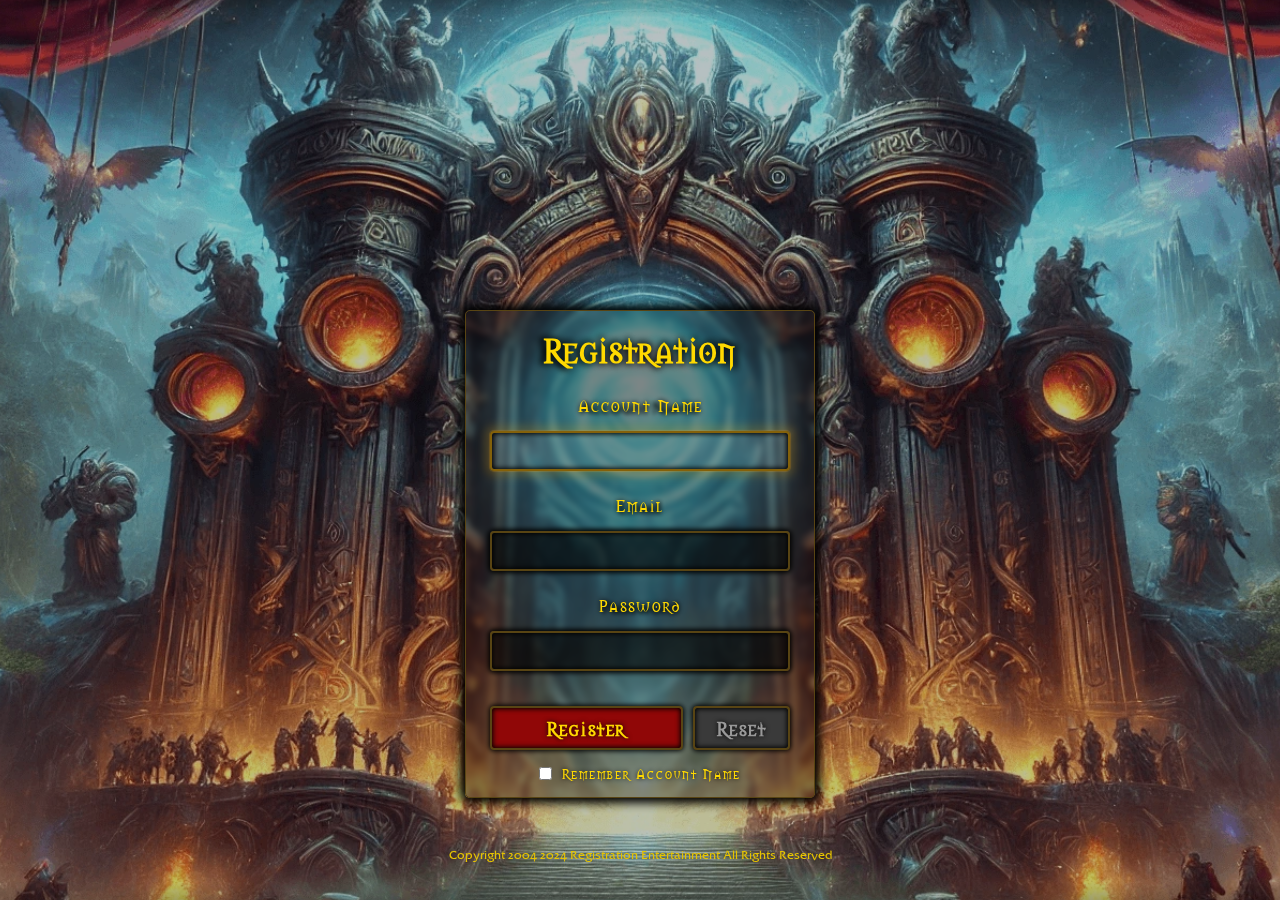
==== index.html @ 41453b87 "bug: index.html typo" ====
<!DOCTYPE html>
<html lang="en">
  <head>
    <meta charset="UTF-8" />
    <meta name="viewport" content="width=device-width, initial-scale=1.0" />
    <link rel="stylesheet" href="styles.css" />
    <title>CSS Fundamentals</title>
  </head>
  <body>
    <div class="form-container">
      <div class="shadow-group-h1">
        <h1>Registration</h1>
        <span>Registration</span>
      </div>

      <form id="registration-form" action="">
        <div class="shadow-group">
          <label for="name">Account Name</label>
          <span>Account Name</span>
        </div>
        <input
          class="input"
          type="text"
          id="name"
          name="name"
          autofocus
          required
        />

        <div class="shadow-group">
          <label for="email">Email</label>
          <span>Email</span>
        </div>
        <input class="input" type="email" id="email" name="email" required />

        <div class="shadow-group">
          <label for="passowrd">Password</label>
          <span>Password</span>
        </div>
        <input
          class="input"
          type="password"
          id="password"
          name="password"
          required
        />

        <div class="submit-div">
          <button class="submit" type="submit">Register</button>
          <button class="reset" type="reset">Reset</button>
        </div>

        <!--optional-->
        <label class="remember-label" for="remember">
          <input type="checkbox" id="remember" name="remember" />
          Remember Account Name
        </label>
      </form>
    </div>
    <footer>
      <p>Copyright 2004 2024 Registration Entertainment All Rights Reserved </p>
    </footer>
    <div class="background"></div>
  </body>
</html>
---- styles.css ----
/* Decorative */
@font-face {
  font-family: 'Morpheus';
  src: url('./fonts/MORPHEUS.TTF') format('truetype');
}

/* Chat */
@font-face {
  font-family: 'Arial Narrow';
  src: url('./fonts/MORPHEUS.TTF') format('truetype');
}

/* Everything else */
@font-face {
  font-family: 'Friz';
  src: url('./fonts/friz-quadrata-regular.ttf') format('truetype');
  font-style: normal;
  font-weight: normal;
}
@font-face {
  font-family: 'Friz';
  src: url('./fonts/friz-quadrata-bold-italic.ttf') format('truetype');
  font-style: italic;
  font-weight: bold;
}

:root {
  --yellow: rgb(255, 217, 0);
  --red: rgb(144, 7, 7);
  --red-hover: rgb(206, 10, 10);
  --grey: rgb(58, 58, 58);
  --grey-hover: rgb(84, 84, 84);
  --border: rgb(88, 68, 19);
  --border-hover: rgb(132, 97, 10);
  --border-radius: 4px;
}

* {
  box-sizing: border-box;
  margin: 0;
  padding: 0;
}

body {
  display: flex;
  flex-direction: column;
  font-family: 'Friz', 'Times New Roman', serif;
  padding: 10px;
  height: 100vh;
  background-color: black;
  margin: 0;
}

.background {
  position: fixed;
  width: 1920px;
  height: 1080px;
  left: 50%;
  top: 50%;
  transform: translate(-50%, -50%);
  background-repeat: no-repeat;
  background-size: cover;
  background-position: center 30%;
  background-image: url('./images/wowlogin.webp');
  filter: brightness(0.76);
  z-index: -1;
}

.background::after {
  content: '';
  position: absolute;
  top: 0;
  left: 0;
  right: 0;
  bottom: 0;
  background: linear-gradient(
    0deg,
    rgba(0, 0, 0, 1) 0%,
    rgba(0, 0, 0, 0) 10%,
    rgba(0, 0, 0, 0) 90%,
    rgba(0, 0, 0, 1) 100%
  );
}

.form-container {
  display: inline-block;
  width: 350px;
  margin: auto;
  margin-top: 300px;
  padding: 16px 10px;
  border-radius: 5px;
  border: 1px solid var(--border);
  box-shadow: 0 0 10px 5px black;
  background-color: rgba(0, 0, 0, 0.3);
  text-align: center;
  backdrop-filter: blur(3px);
}

h1 {
  position: relative;
  display: inline-block;
  font-weight: bold;
  font-size: 2rem;
  font-family: 'Morpheus', 'Courier New', Courier, monospace;
  text-align: center;
  letter-spacing: 2px;
  text-shadow: 0 0 10px black;
  color: var(--yellow);
  margin-bottom: 25px;
  z-index: 5;
}

form {
  display: flex;
  flex-direction: column;
  max-width: 300px;
  text-align: center;
  margin: auto;
  gap: 15px;
}

.shadow-group-h1,
.shadow-group {
  display: inline-block;
  position: relative;
}

label {
  position: relative;
  color: var(--yellow);
  text-shadow: 0px 0px 5px black;
  font-weight: 400;
  font-family: 'Morpheus', 'Courier New', Courier, monospace;
  letter-spacing: 2px;
  line-height: 1rem;
  z-index: 2;
}

.shadow-group-h1 span {
  position: absolute;
  left: 50%;
  top: 50%;
  transform: translate(-50%, -80%);
  color: rgb(0, 0, 0);
  font-size: 2.1rem;
  filter: blur(3px);
  z-index: 1;
  user-select: none;
  font-weight: bold;
  font-family: 'Morpheus', 'Courier New', Courier, monospace;
  letter-spacing: 2px;
}

.shadow-group span {
  position: absolute;
  left: 50%;
  top: 50%;
  transform: translate(-50%, -40%);
  color: rgb(0, 0, 0);
  font-size: 107%;
  filter: blur(2px);
  z-index: 1;
  user-select: none;
}

.input {
  padding: 10px;
  margin: 0px 0px 10px 0px;
  width: 100%;
  border: 2px solid var(--border);
  border-radius: var(--border-radius);
  box-shadow: 0px 0px 5px 2px black, inset 0px 0px 5px 1px black;
  background-color: rgba(0, 0, 0, 0.6);
  font-size: 0.9rem;
  color: white;
  cursor: pointer;
  transition: all 0.2s ease-in-out;
  outline: none;
}

.input:focus,
.input:hover {
  background-color: rgba(0, 0, 0, 0.4);
  border: 2px solid var(--border-hover);
  outline: none;
}

.input:focus {
  background-color: rgba(255, 255, 255, 0.1);
  box-shadow: 0px 0px 1px 1px rgba(255, 166, 0, 0.2),
    0px 0px 10px 5px rgba(255, 174, 0, 0.2), inset 0px 0px 5px 1px black;
  border: 2px solid var(--border-hover);
  outline: none;
}

.remember-label {
  display: flex;
  justify-content: center;
  align-items: center;
  font-size: small;
  text-shadow: 0px 0px 10px 10px black;
  gap: 10px;
  cursor: pointer;
}

.submit-div {
  display: flex;
  gap: 10px;
}

.submit {
  flex: 7;
  padding: 8px 10px;
  margin-top: 10px;
  border: 2px solid var(--border);
  border-radius: var(--border-radius);
  background-color: var(--red);
  box-shadow: 0px 0px 5px 1px black, inset 0px 0px 5px 1px black;
  text-shadow: 0px 0px 5px black;
  color: var(--yellow);
  font-size: large;
  font-weight: bold;
  font-family: 'Morpheus', 'Courier New', Courier, monospace;
  letter-spacing: 2px;
  transition: all 0.2s ease-in-out;
  cursor: pointer;
}

.submit:hover {
  background-color: var(--red-hover);
  border: 2px solid var(--border-hover);
}

.reset {
  flex: 3;
  padding: 8px 10px;
  margin-top: 10px;
  border: 2px solid var(--border);
  border-radius: var(--border-radius);
  background-color: var(--grey);
  box-shadow: 0px 0px 5px 1px black, inset 0px 0px 5px 1px black;
  text-shadow: 0px 0px 5px black;
  color: rgb(153, 153, 153);
  font-size: large;
  font-weight: bold;
  font-family: 'Morpheus', 'Courier New', Courier, monospace;
  letter-spacing: 2px;
  transition: all 0.2s ease-in-out;
  cursor: pointer;
}

.reset:hover {
  background-color: var(--grey-hover);
  border: 2px solid var(--border-hover);
}

footer {
  display: flex;
  flex-direction: column;
  justify-content: center;
  align-items: center;
  color: var(--yellow);
  text-align: center;
  font-size: 0.76rem;
  width: 100%;
  height: 100px;
  margin-top: 20px;
  filter: brightness(0.9);
}
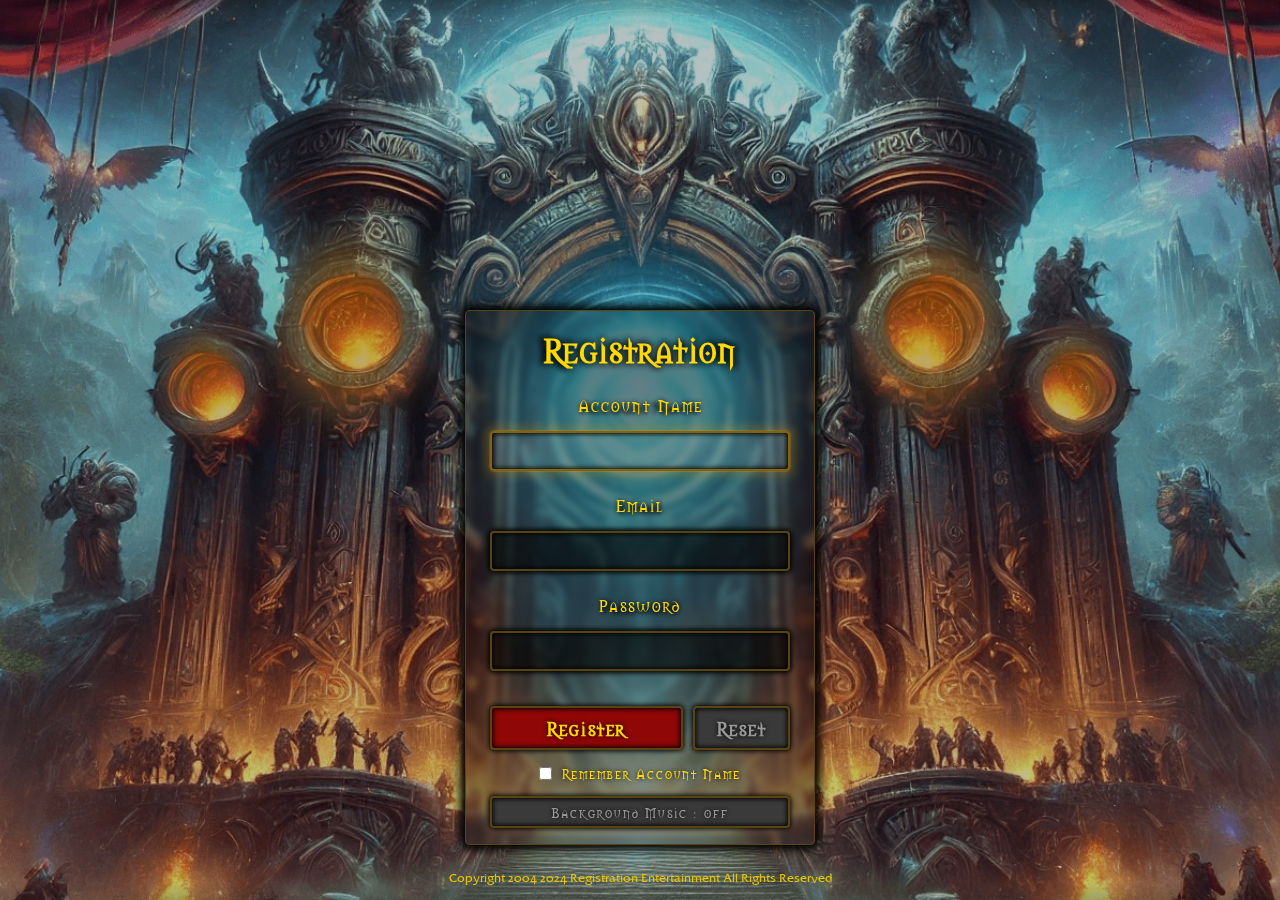
==== commit 66666d57: "feature: music, glowing lights" ====
--- a/index.html
+++ b/index.html
@@ -4,6 +4,7 @@
     <meta charset="UTF-8" />
     <meta name="viewport" content="width=device-width, initial-scale=1.0" />
     <link rel="stylesheet" href="styles.css" />
+    <script src="./script.js"></script>
     <title>CSS Fundamentals</title>
   </head>
   <body>
@@ -55,11 +56,24 @@
           <input type="checkbox" id="remember" name="remember" />
           Remember Account Name
         </label>
+
+        <!--music-->
+        <button class="music-button" type="button">
+          Background Music : <span id="music-button-trigger">off</span>
+        </button>
       </form>
     </div>
     <footer>
-      <p>Copyright 2004 2024 Registration Entertainment All Rights Reserved </p>
+      <p>Copyright 2004 2024 Registration Entertainment All Rights Reserved</p>
     </footer>
-    <div class="background"></div>
+    <div class="background">
+      <!---gate lights-->
+      <div class="glow-orange glow-1"></div>
+      <div class="glow-orange glow-2"></div>
+      <div class="glow-orange glow-3"></div>
+      <div class="glow-orange glow-4"></div>
+      <!--blue lights-->
+      <div class="glow-blue glow-5"></div>
+    </div>
   </body>
 </html>
--- a/styles.css
+++ b/styles.css
@@ -26,6 +26,7 @@
 
 :root {
   --yellow: rgb(255, 217, 0);
+  --yellow-dark: rgb(192, 169, 43);
   --red: rgb(144, 7, 7);
   --red-hover: rgb(206, 10, 10);
   --grey: rgb(58, 58, 58);
@@ -82,6 +83,74 @@
   );
 }
 
+.glow-orange {
+  position: absolute;
+  width: 100px;
+  height: 140px;
+  background-color: orange;
+  border-radius: 50%;
+  filter: blur(15px);
+  box-shadow: 0 0 5px 5px rgb(255, 255, 255), 0 0 5px 5px rgb(255, 255, 255),
+    0 0 10px 5px rgb(251, 245, 233), 0 0 30px 10px rgb(255, 183, 39);
+  opacity: 0.35;
+  z-index: 1;
+  animation: glowing 1.2s ease-in-out infinite;
+}
+
+.glow-blue {
+  position: absolute;
+  width: 100px;
+  height: 140px;
+  background-color: rgb(0, 200, 255);
+  border-radius: 50%;
+  filter: blur(15px);
+  box-shadow: 0 0 5px 5px rgb(255, 255, 255, 0.5),
+    0 0 5px 5px rgb(255, 255, 255, 0.5), 0 0 10px 5px rgb(76, 225, 255, 0.5),
+    0 0 30px 10px rgb(0, 234, 255, 0.5);
+  opacity: 0.4;
+  z-index: 1;
+  animation: glowing-blue 0.8s ease-in-out infinite;
+}
+
+/* Gate lights */
+.glow-1 {
+  top: 32%;
+  left: 32.2%;
+  scale: 1.1;
+}
+
+.glow-2 {
+  top: 37.2%;
+  left: 24.8%;
+  scale: 0.6;
+  animation-delay: 1s;
+}
+
+.glow-3 {
+  top: 37.2%;
+  right: 24.8%;
+  scale: 0.6;
+  animation: glowing 1s ease-in-out infinite;
+  animation-delay: 3s;
+}
+
+.glow-4 {
+  top: 32%;
+  right: 32.2%;
+  scale: 1.1;
+  animation-delay: 2s;
+}
+
+/* sky */
+.glow-5 {
+  top: 30%;
+  left: 47%;
+  scale: 3;
+  opacity: 0.25;
+  transform: scaleX(1) scaleY(0.5);
+  z-index: 2;
+}
+
 .form-container {
   display: inline-block;
   width: 350px;
@@ -174,7 +243,7 @@
   font-size: 0.9rem;
   color: white;
   cursor: pointer;
-  transition: all 0.2s ease-in-out;
+  transition: all 0.1s ease-in-out;
   outline: none;
 }
 
@@ -222,7 +291,7 @@
   font-weight: bold;
   font-family: 'Morpheus', 'Courier New', Courier, monospace;
   letter-spacing: 2px;
-  transition: all 0.2s ease-in-out;
+  transition: all 0.1s ease-in-out;
   cursor: pointer;
 }
 
@@ -245,11 +314,41 @@
   font-weight: bold;
   font-family: 'Morpheus', 'Courier New', Courier, monospace;
   letter-spacing: 2px;
-  transition: all 0.2s ease-in-out;
+  transition: all 0.1s ease-in-out;
   cursor: pointer;
 }
 
 .reset:hover {
+  background-color: var(--grey-hover);
+  border: 2px solid var(--border-hover);
+  color: rgb(205, 205, 205);
+}
+
+.music-button {
+  padding: 5px;
+  border: 2px solid var(--border);
+  border-radius: var(--border-radius);
+  background-color: var(--grey);
+  box-shadow: 0px 0px 5px 1px black, inset 0px 0px 5px 1px black;
+  text-shadow: 0px 0px 5px black;
+  color: rgb(153, 153, 153);
+  font-family: 'Morpheus', 'Courier New', Courier, monospace;
+  letter-spacing: 2px;
+  transition: all 0.1s ease-in-out;
+  cursor: pointer;
+}
+
+.music-button.on {
+  background-color: rgb(39, 110, 132);
+  color: var(--yellow-dark);
+}
+
+.music-button.on:hover {
+  background-color: rgb(52, 145, 173);
+  color: var(--yellow);
+}
+
+.music-button:hover {
   background-color: var(--grey-hover);
   border: 2px solid var(--border-hover);
 }
@@ -267,3 +366,38 @@
   margin-top: 20px;
   filter: brightness(0.9);
 }
+
+@keyframes glowing {
+  0% {
+    box-shadow: 0 0 5px 5px rgb(255, 255, 255), 0 0 5px 5px rgb(255, 255, 255),
+      0 0 10px 5px rgb(251, 245, 233), 0 0 30px 10px rgb(255, 183, 39);
+  }
+  50% {
+    box-shadow: 0 0 5px 5px rgb(255, 255, 255), 0 0 6px 5px rgb(255, 255, 255),
+      0 0 15px 5px rgb(255, 207, 111), 0 0 40px 20px rgb(255, 173, 10);
+  }
+
+  100% {
+    box-shadow: 0 0 5px 5px rgb(255, 255, 255), 0 0 5px 5px rgb(255, 255, 255),
+      0 0 10px 5px rgb(251, 245, 233), 0 0 30px 10px rgb(255, 183, 39);
+  }
+}
+
+@keyframes glowing-blue {
+  0% {
+    box-shadow: 0 0 5px 5px rgb(255, 255, 255, 0.5),
+      0 0 5px 5px rgb(255, 255, 255, 0.5), 0 0 10px 5px rgb(76, 225, 255, 0.5),
+      0 0 30px 10px rgb(0, 234, 255, 0.5);
+  }
+  50% {
+    box-shadow: 0 0 5px 5px rgb(255, 255, 255, 0),
+      0 0 5px 5px rgb(255, 255, 255, 0), 0 0 10px 5px rgb(76, 225, 255, 0.5),
+      0 0 40px 20px rgb(0, 234, 255, 0.5);
+  }
+
+  100% {
+    box-shadow: 0 0 5px 5px rgb(255, 255, 255, 0.5),
+      0 0 5px 5px rgb(255, 255, 255, 0.5), 0 0 10px 5px rgb(76, 225, 255, 0.5),
+      0 0 30px 10px rgb(0, 234, 255, 0.5);
+  }
+}
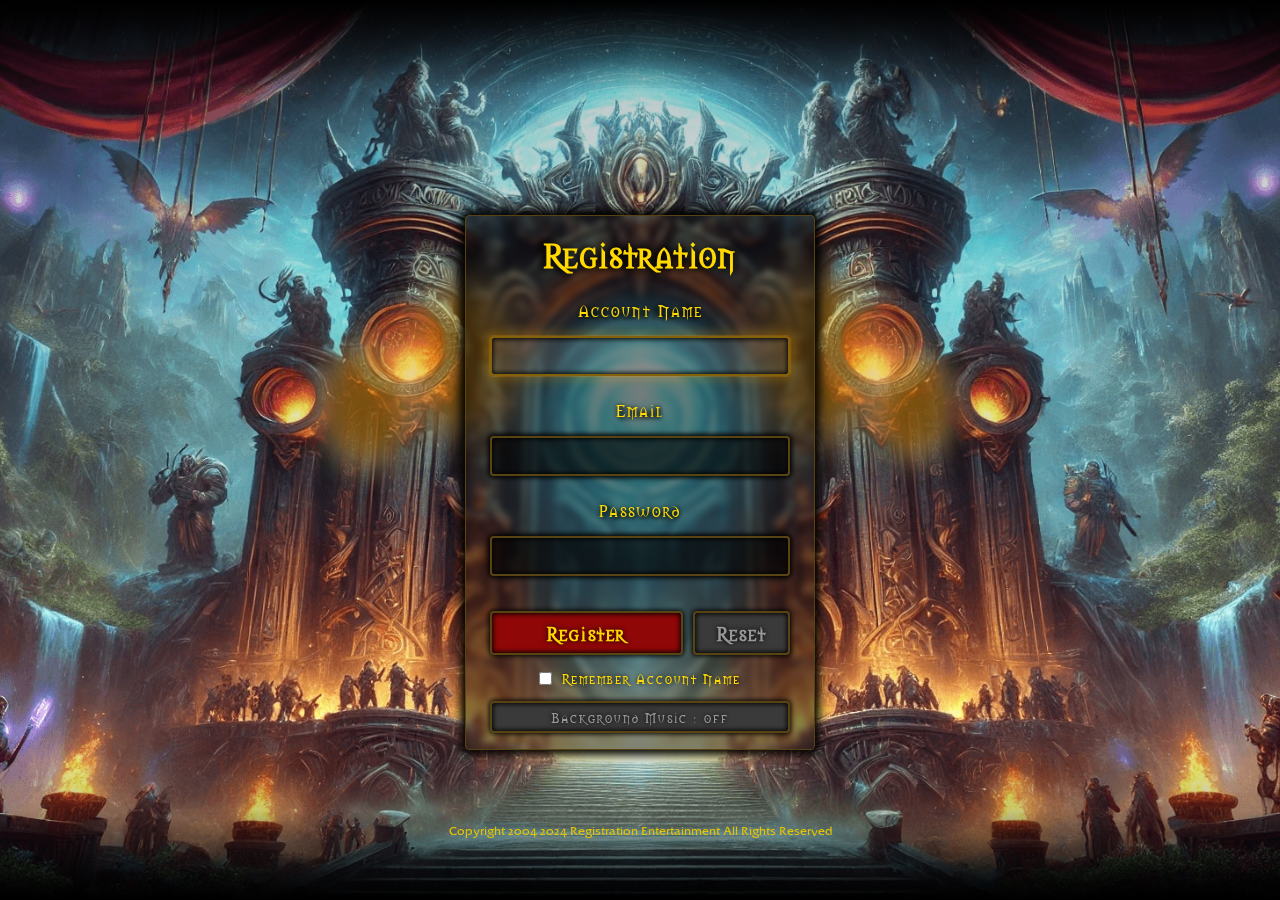
==== commit e4b57c9a: "css: trying to fix background size" ====
--- a/index.html
+++ b/index.html
@@ -72,8 +72,6 @@
       <div class="glow-orange glow-2"></div>
       <div class="glow-orange glow-3"></div>
       <div class="glow-orange glow-4"></div>
-      <!--blue lights-->
-      <div class="glow-blue glow-5"></div>
     </div>
   </body>
 </html>
--- a/styles.css
+++ b/styles.css
@@ -45,25 +45,25 @@
 body {
   display: flex;
   flex-direction: column;
+  justify-content: end;
+  align-items: center;
+  height: 100vh;
   font-family: 'Friz', 'Times New Roman', serif;
   padding: 10px;
-  height: 100vh;
   background-color: black;
-  margin: 0;
 }
 
 .background {
   position: fixed;
-  width: 1920px;
-  height: 1080px;
+  width: 100%;
+  height: 100%;
   left: 50%;
   top: 50%;
   transform: translate(-50%, -50%);
-  background-repeat: no-repeat;
   background-size: cover;
   background-position: center 30%;
   background-image: url('./images/wowlogin.webp');
-  filter: brightness(0.76);
+  background-color: black;
   z-index: -1;
 }
 
@@ -77,8 +77,9 @@
   background: linear-gradient(
     0deg,
     rgba(0, 0, 0, 1) 0%,
-    rgba(0, 0, 0, 0) 10%,
-    rgba(0, 0, 0, 0) 90%,
+    rgba(0, 0, 0, 0.2) 10%,
+    rgba(0, 0, 0, 0) 20%,
+    rgba(0, 0, 0, 0.2) 90%,
     rgba(0, 0, 0, 1) 100%
   );
 }
@@ -92,75 +93,49 @@
   filter: blur(15px);
   box-shadow: 0 0 5px 5px rgb(255, 255, 255), 0 0 5px 5px rgb(255, 255, 255),
     0 0 10px 5px rgb(251, 245, 233), 0 0 30px 10px rgb(255, 183, 39);
-  opacity: 0.35;
-  z-index: 1;
-  animation: glowing 1.2s ease-in-out infinite;
-}
-
-.glow-blue {
-  position: absolute;
-  width: 100px;
-  height: 140px;
-  background-color: rgb(0, 200, 255);
-  border-radius: 50%;
-  filter: blur(15px);
-  box-shadow: 0 0 5px 5px rgb(255, 255, 255, 0.5),
-    0 0 5px 5px rgb(255, 255, 255, 0.5), 0 0 10px 5px rgb(76, 225, 255, 0.5),
-    0 0 30px 10px rgb(0, 234, 255, 0.5);
   opacity: 0.4;
   z-index: 1;
-  animation: glowing-blue 0.8s ease-in-out infinite;
+  animation: glowing 1s ease-in-out infinite;
 }
 
 /* Gate lights */
 .glow-1 {
   top: 32%;
   left: 32.2%;
-  scale: 1.1;
+  scale: 1;
+  animation: glowing 1.6s ease-in-out 0.2s infinite;
 }
 
 .glow-2 {
   top: 37.2%;
   left: 24.8%;
-  scale: 0.6;
-  animation-delay: 1s;
+  scale: 0.8;
+  animation: glowing 1.5s ease-in-out 0.1s infinite;
 }
 
 .glow-3 {
   top: 37.2%;
   right: 24.8%;
-  scale: 0.6;
-  animation: glowing 1s ease-in-out infinite;
-  animation-delay: 3s;
+  scale: 0.7;
+  animation: glowing 1.4s ease-in-out 0.5s infinite;
 }
 
 .glow-4 {
   top: 32%;
   right: 32.2%;
   scale: 1.1;
-  animation-delay: 2s;
-}
-
-/* sky */
-.glow-5 {
-  top: 30%;
-  left: 47%;
-  scale: 3;
-  opacity: 0.25;
-  transform: scaleX(1) scaleY(0.5);
-  z-index: 2;
+  animation-delay: 1s;
+  animation: glowing 1.9s ease-in-out 1s infinite;
 }
 
 .form-container {
-  display: inline-block;
   width: 350px;
-  margin: auto;
-  margin-top: 300px;
+  margin-top: 100px;
   padding: 16px 10px;
   border-radius: 5px;
   border: 1px solid var(--border);
   box-shadow: 0 0 10px 5px black;
-  background-color: rgba(0, 0, 0, 0.3);
+  background-color: rgba(0, 0, 0, 0.45);
   text-align: center;
   backdrop-filter: blur(3px);
 }
@@ -361,8 +336,7 @@
   color: var(--yellow);
   text-align: center;
   font-size: 0.76rem;
-  width: 100%;
-  height: 100px;
+  min-height: 120px;
   margin-top: 20px;
   filter: brightness(0.9);
 }
@@ -382,22 +356,3 @@
       0 0 10px 5px rgb(251, 245, 233), 0 0 30px 10px rgb(255, 183, 39);
   }
 }
-
-@keyframes glowing-blue {
-  0% {
-    box-shadow: 0 0 5px 5px rgb(255, 255, 255, 0.5),
-      0 0 5px 5px rgb(255, 255, 255, 0.5), 0 0 10px 5px rgb(76, 225, 255, 0.5),
-      0 0 30px 10px rgb(0, 234, 255, 0.5);
-  }
-  50% {
-    box-shadow: 0 0 5px 5px rgb(255, 255, 255, 0),
-      0 0 5px 5px rgb(255, 255, 255, 0), 0 0 10px 5px rgb(76, 225, 255, 0.5),
-      0 0 40px 20px rgb(0, 234, 255, 0.5);
-  }
-
-  100% {
-    box-shadow: 0 0 5px 5px rgb(255, 255, 255, 0.5),
-      0 0 5px 5px rgb(255, 255, 255, 0.5), 0 0 10px 5px rgb(76, 225, 255, 0.5),
-      0 0 30px 10px rgb(0, 234, 255, 0.5);
-  }
-}
